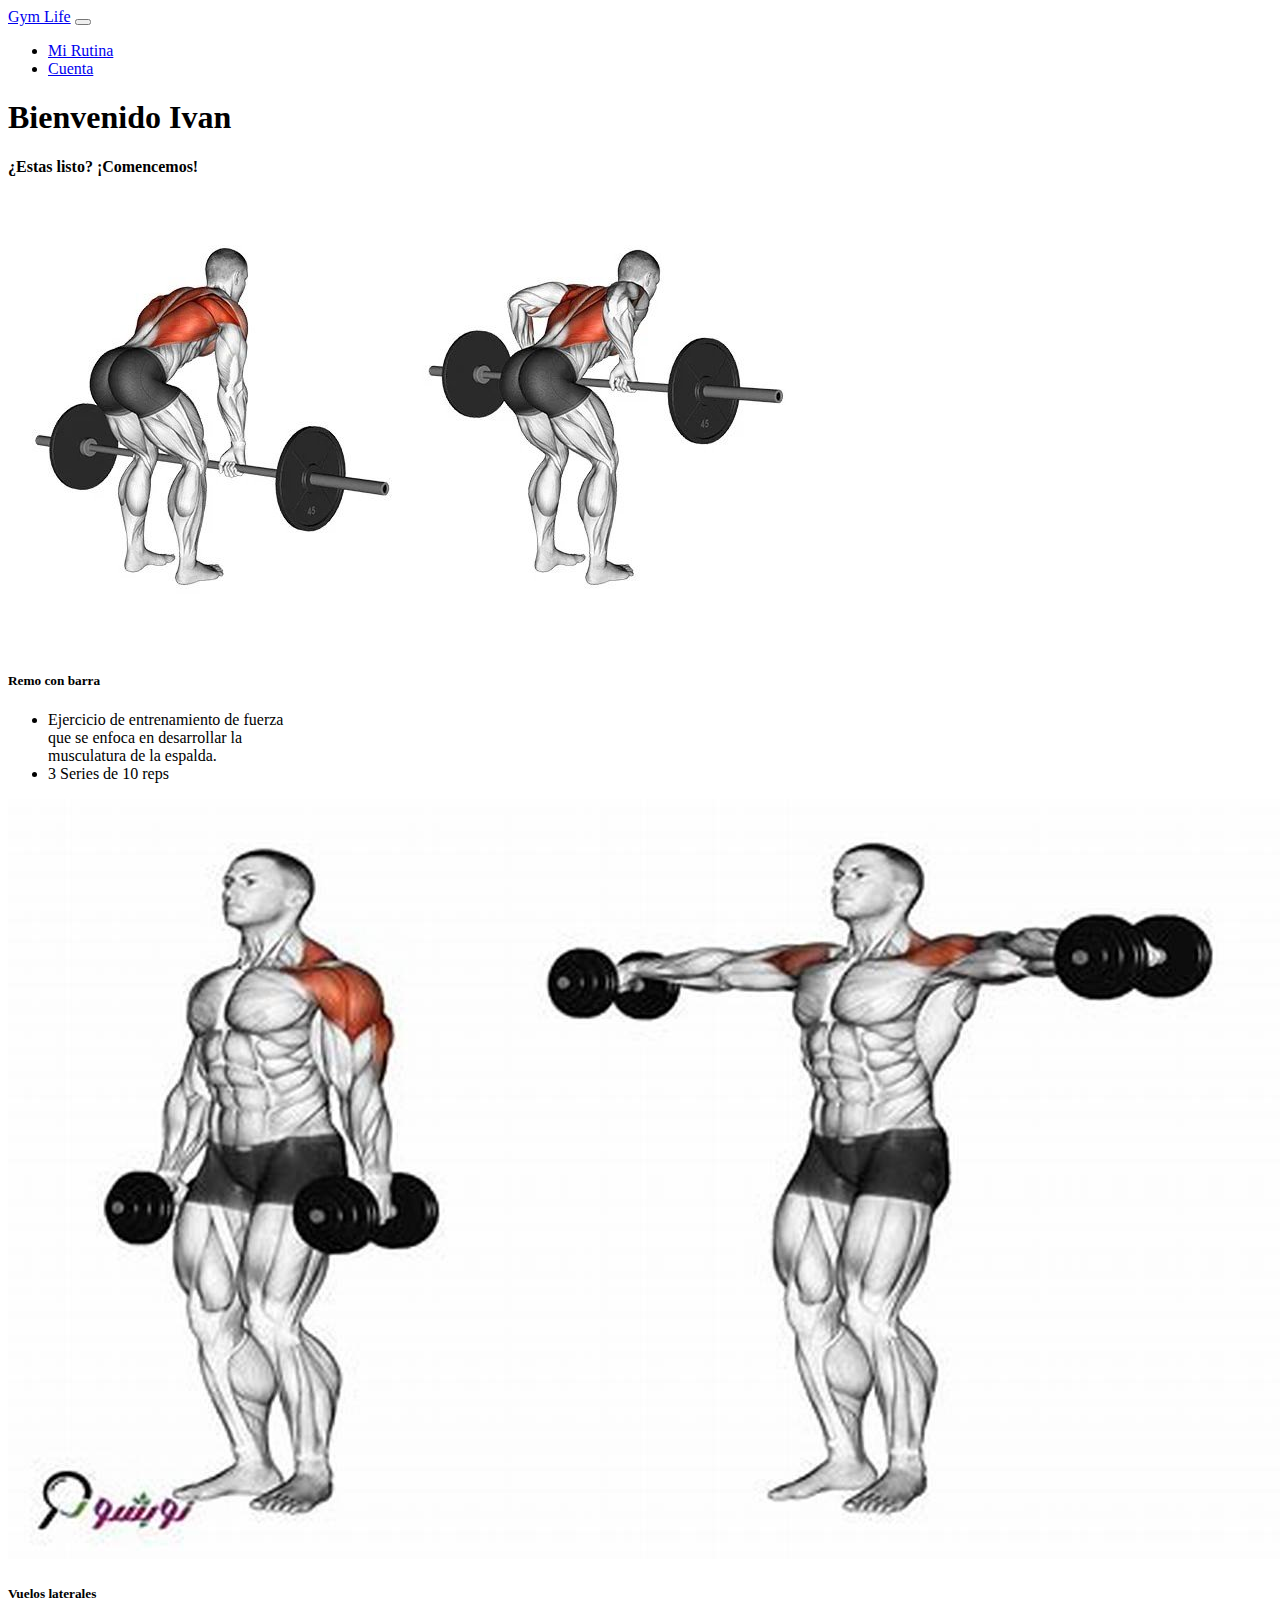
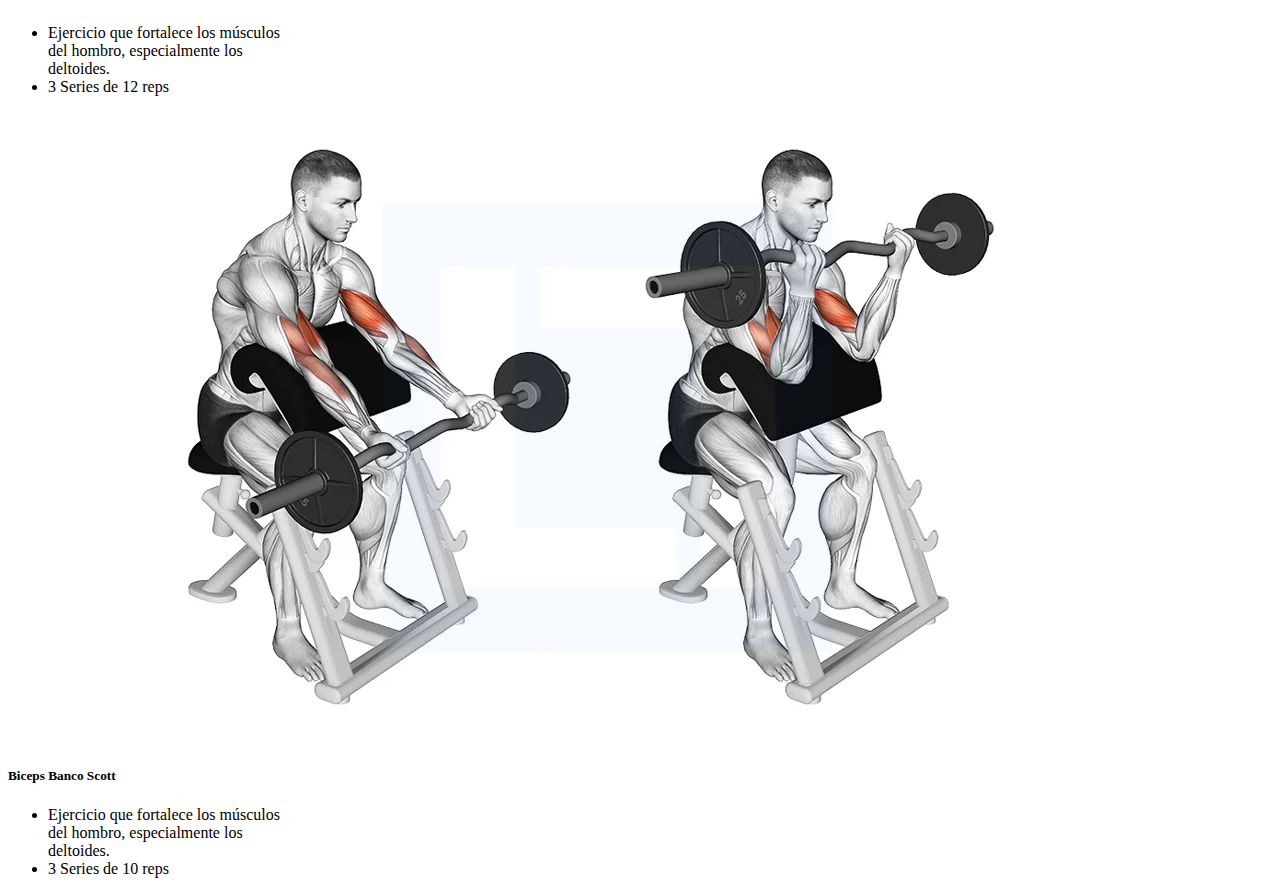
==== index.html @ 55edd1b8 "Primeros pasos front" ====
<!doctype html>
<html lang="en">
  <head>
    <meta charset="utf-8">
    <meta name="viewport" content="width=device-width, initial-scale=1">
    <title>Bootstrap demo</title>
    <link href="https://cdn.jsdelivr.net/npm/bootstrap@5.2.3/dist/css/bootstrap.min.css" rel="stylesheet" integrity="sha384-rbsA2VBKQhggwzxH7pPCaAqO46MgnOM80zW1RWuH61DGLwZJEdK2Kadq2F9CUG65" crossorigin="anonymous">
  </head>
  <body>
    <nav class="navbar navbar-expand-lg bg-light">
        <div class="container-fluid">
          <a class="navbar-brand" href="#">Gym Life</a>
          <button class="navbar-toggler" type="button" data-bs-toggle="collapse" data-bs-target="#navbarNav" aria-controls="navbarNav" aria-expanded="false" aria-label="Toggle navigation">
            <span class="navbar-toggler-icon"></span>
          </button>
          <div class="collapse navbar-collapse" id="navbarNav">
            <ul class="navbar-nav">
              <li class="nav-item">
                <a class="nav-link" href="#">Mi Rutina</a>
              </li>
              <li class="nav-item">
                <a class="nav-link" href="#">Cuenta</a>
              </li>
            </ul>
          </div>
        </div>
      </nav>

      <div class="container">
        <div class="tittle text-center">
            <h1 >Bienvenido Ivan</h1>
        </div>

        <div class="rutina border mt-2 p-2 text-center d-flex flex-column align-items-center rounded">

            <div class="rutina tittle mb-4">
                <h4>¿Estas listo? ¡Comencemos!</h4>
            </div>

            <div class="grid text-center mb-3 shadow rounded">
                <div class="g-col-4">
                    <div class="card border-0" style="width: 18rem;">
                        <img src="css/imagenes/Remada-com-barra.jpg" class="card-img-top" alt="...">
                        <div class="card-body">
                            <h5 class="card-title">Remo con barra</h5>
                        </div>
                        <ul class="list-group list-group-flush">
                            <li class="list-group-item border-top text">Ejercicio de entrenamiento de fuerza que se enfoca en desarrollar la musculatura de la espalda.</li>
                            <li class="list-group-item"> 3 Series de 10 reps</li>
                        </ul>
                    </div>
                </div>
            </div>

            <div class="grid text-center mb-3 shadow rounded">
                <div class="g-col-4">
                    <div class="card border-0" style="width: 18rem;">
                        <img src="css/imagenes/vuelos.jpg" class="card-img-top" alt="...">
                        <div class="card-body">
                            <h5 class="card-title">Vuelos laterales</h5>
                        </div>
                        <ul class="list-group list-group-flush">
                            <li class="list-group-item border-top text"> Ejercicio que fortalece los músculos del hombro, especialmente los deltoides.</li>
                            <li class="list-group-item"> 3 Series de 12 reps</li>
                        </ul>
                    </div>
                </div>
            </div>
          
            <div class="grid text-center mb-3 shadow rounded">
                <div class="g-col-4">
                    <div class="card border-0" style="width: 18rem;">
                        <img src="css/imagenes/biceps.webp" class="card-img-top" alt="...">
                        <div class="card-body">
                            <h5 class="card-title">Biceps Banco Scott</h5>
                        </div>
                        <ul class="list-group list-group-flush">
                            <li class="list-group-item border-top text"> Ejercicio que fortalece los músculos del hombro, especialmente los deltoides.</li>
                            <li class="list-group-item"> 3 Series de 10 reps</li>
                        </ul>
                    </div>
                </div>
            </div>

            

            


            

            



        </div><!--Fin de rutina-->
        

      </div> <!--Fin del container-->

    <script src="index.js"></script>
    <script src="https://cdn.jsdelivr.net/npm/bootstrap@5.2.3/dist/js/bootstrap.bundle.min.js" integrity="sha384-kenU1KFdBIe4zVF0s0G1M5b4hcpxyD9F7jL+jjXkk+Q2h455rYXK/7HAuoJl+0I4" crossorigin="anonymous"></script>
  </body>
</html>
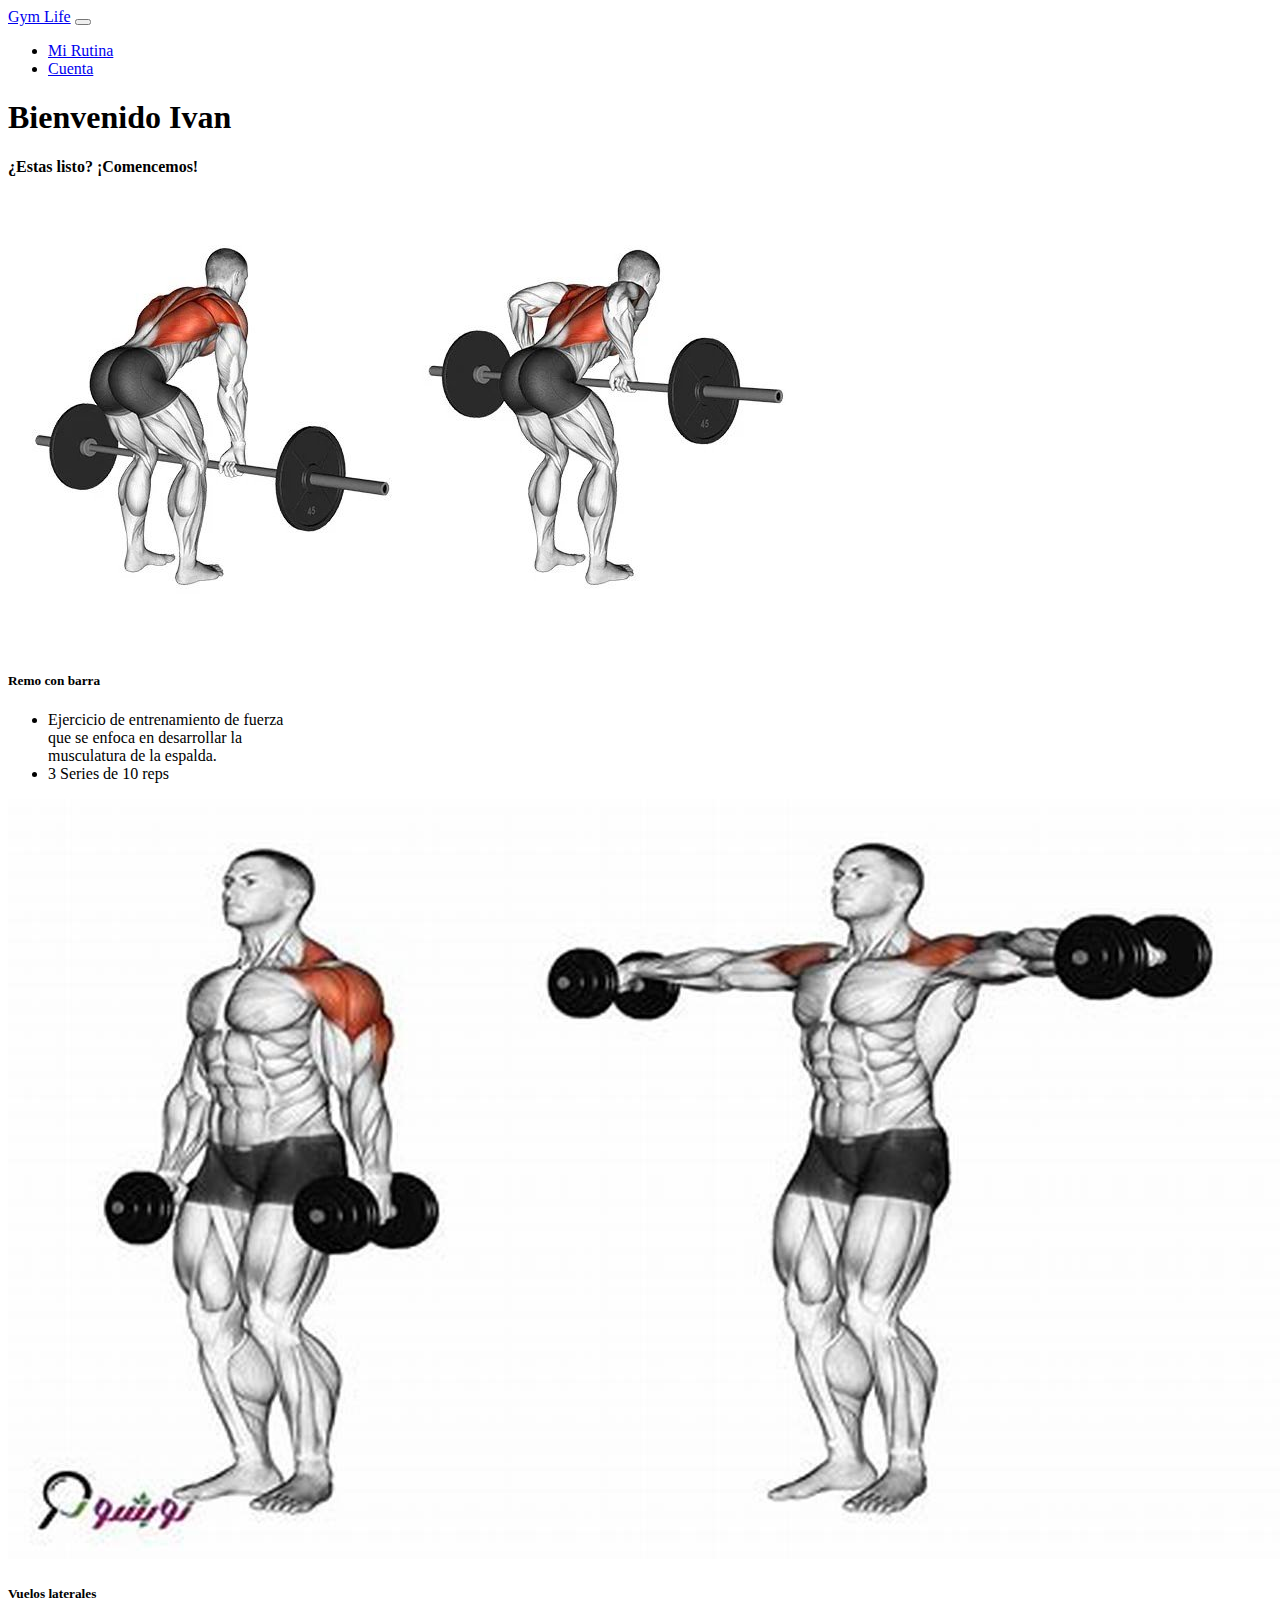
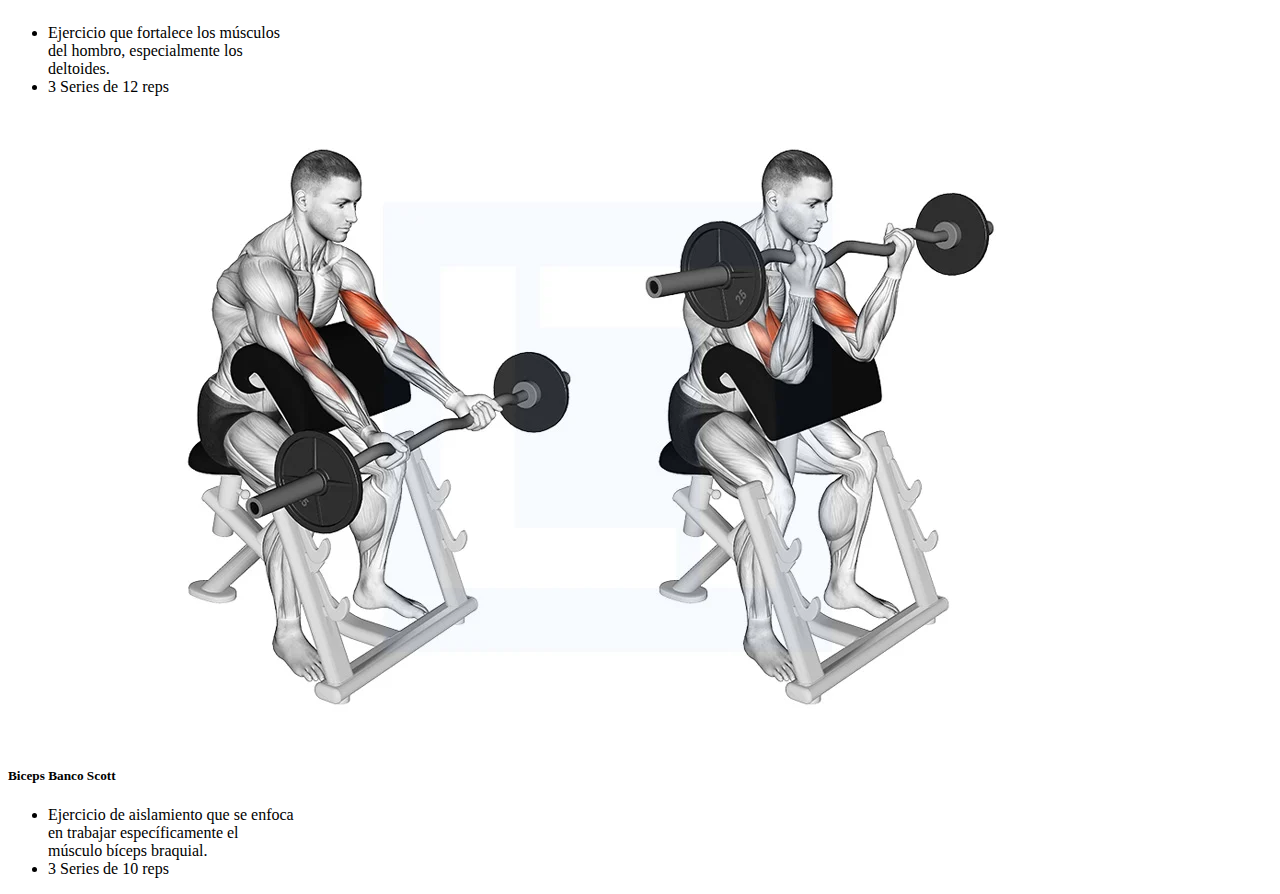
==== commit 139eb792: "Login y bg" ====
--- a/index.html
+++ b/index.html
@@ -39,7 +39,7 @@
 
             <div class="grid text-center mb-3 shadow rounded">
                 <div class="g-col-4">
-                    <div class="card border-0" style="width: 18rem;">
+                  <div class="card border-0" style="width: 18rem;">
                         <img src="css/imagenes/Remada-com-barra.jpg" class="card-img-top" alt="...">
                         <div class="card-body">
                             <h5 class="card-title">Remo con barra</h5>
@@ -75,7 +75,7 @@
                             <h5 class="card-title">Biceps Banco Scott</h5>
                         </div>
                         <ul class="list-group list-group-flush">
-                            <li class="list-group-item border-top text"> Ejercicio que fortalece los músculos del hombro, especialmente los deltoides.</li>
+                            <li class="list-group-item border-top text"> Ejercicio de aislamiento que se enfoca en trabajar específicamente el músculo bíceps braquial.</li>
                             <li class="list-group-item"> 3 Series de 10 reps</li>
                         </ul>
                     </div>
